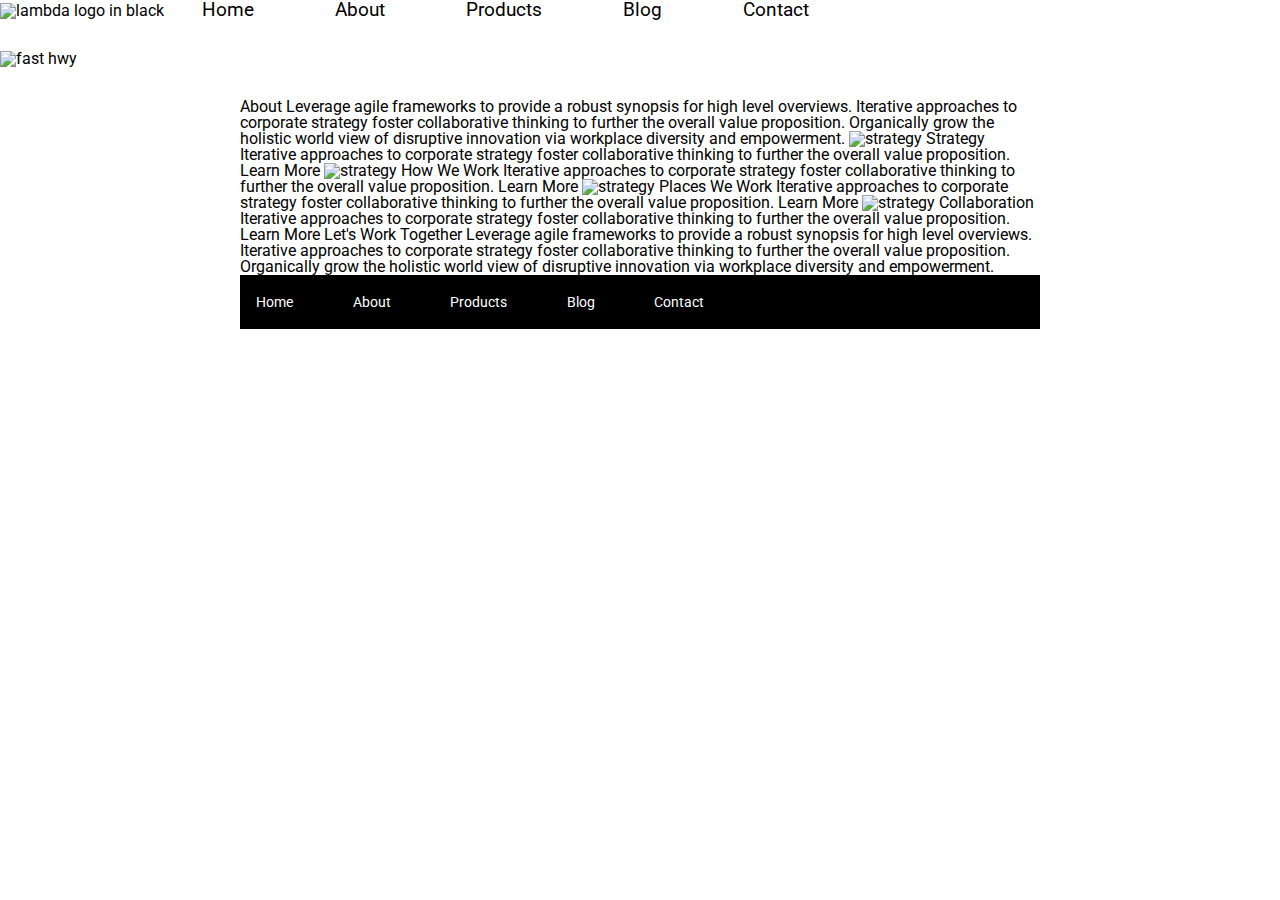
==== about.html @ 9910973c "homepage finished" ====
<!doctype html>

<html lang="en">
<head>
  <meta charset="utf-8">

  <title>Sprint Challenge - About</title>

  <link href="https://fonts.googleapis.com/css?family=Roboto|Rubik" rel="stylesheet">
  <link rel="stylesheet" href="css/index.css">

</head>

<body>
  <header>
    <div class="info">
      <div class="lambda">
          <img src="img/lambda-black.png" alt="lambda logo in black">
      </div>
      <nav>
          <a class="navtop" href="#index.html">Home</a>
          <a class="navtop" href="#about.html">About</a>
          <a class="navtop" href="#products">Products</a>
          <a class="navtop" href="#blog">Blog</a>
          <a class="navtop" href="#contact">Contact</a>
      </nav>
  </div> 
      <div class="jumbo">
          <img src="img/jumbo.jpg" alt="fast hwy" width="100%">
      </div>
  </header>
    <div class="container about-page">
     
    About

    Leverage agile frameworks to provide a robust synopsis for high level overviews. Iterative approaches to corporate strategy foster collaborative thinking to further the overall value proposition. Organically grow the holistic world view of disruptive innovation via workplace diversity and empowerment.


    <img src="img/about-plan.png" alt="strategy">
    
    Strategy
    
    Iterative approaches to corporate strategy foster collaborative thinking to further the overall value proposition.

    Learn More



    <img src="img/about-working.png" alt="strategy">
    
    How We Work
    
    Iterative approaches to corporate strategy foster collaborative thinking to further the overall value proposition.

    Learn More



    <img src="img/about-office.png" alt="strategy">
    
    Places We Work

    Iterative approaches to corporate strategy foster collaborative thinking to further the overall value proposition.

    Learn More

    <img src="img/about-meeting.png" alt="strategy">
    
    Collaboration
    
    Iterative approaches to corporate strategy foster collaborative thinking to further the overall value proposition.

    Learn More

    Let's Work Together

    Leverage agile frameworks to provide a robust synopsis for high level overviews. Iterative approaches to corporate strategy foster collaborative thinking to further the overall value proposition. Organically grow the holistic world view of disruptive innovation via workplace diversity and empowerment.
        
      <footer>
        <nav>
          <a href="index.html">Home</a>
          <a href="#">About</a>
          <a href="#">Products</a>
          <a href="#">Blog</a>
          <a href="#">Contact</a>
        </nav>
      </footer>
    </div><!-- container -->        
</body>
</html>
---- css/index.css ----
/* http://meyerweb.com/eric/tools/css/reset/ 
   v2.0 | 20110126
   License: none (public domain)
*/

html, body, div, span, applet, object, iframe,
h1, h2, h3, h4, h5, h6, p, blockquote, pre,
a, abbr, acronym, address, big, cite, code,
del, dfn, em, img, ins, kbd, q, s, samp,
small, strike, strong, sub, sup, tt, var,
b, u, i, center,
dl, dt, dd, ol, ul, li,
fieldset, form, label, legend,
table, caption, tbody, tfoot, thead, tr, th, td,
article, aside, canvas, details, embed, 
figure, figcaption, footer, header, hgroup, 
menu, nav, output, ruby, section, summary,
time, mark, audio, video {
	margin: 0;
	padding: 0;
	border: 0;
	font-size: 100%;
	font: inherit;
	vertical-align: baseline;
}
/* HTML5 display-role reset for older browsers */
article, aside, details, figcaption, figure, 
footer, header, hgroup, menu, nav, section {
	display: block;
}
body {
	line-height: 1;
}
ol, ul {
	list-style: none;
}
blockquote, q {
	quotes: none;
}
blockquote:before, blockquote:after,
q:before, q:after {
	content: '';
	content: none;
}
table {
	border-collapse: collapse;
	border-spacing: 0;
}

* {
    box-sizing: border-box;
    border: 2px solid gray;
}
.info{
    display: flex;
    margin-bottom: 2rem;
    align-items: baseline;
}
.info .navtop{
    margin: 0 2.4rem;
    width: 17%;
    font-size: 1.2rem;
    color: black;
    text-decoration: none;
}
.jumbo{
    margin-bottom: 2rem;
}
html, body {
    height: 100%;
    font-family: 'Roboto', sans-serif;
}

h1, h2, h3, h4, h5 {
    font-size: 18px;
    margin-bottom: 15px;
    font-family: 'Rubik', sans-serif;
}

p {
    line-height: 1.4;
}

.container {
    width: 800px;
    margin: 0 auto;
}

.top-content {
    display: flex;
    flex-wrap: wrap;
    justify-content: space-evenly;
    margin-bottom: 20px;
    border-bottom: 1px dashed black;
}

.top-content .text-container {
    width: 48%;
    padding: 0 1%;
    padding-bottom: 20px;  
}

.middle-content {
    margin-bottom: 20px;
    border-bottom: 1px dashed black;
}

.middle-content h2 {
    padding: 0 2%;
    margin-bottom: 0;
}

.middle-content .boxes {
    display: flex;
    flex-wrap: wrap;
    justify-content: space-evenly;
}

.middle-content .boxes .box {
    width: 12.5%;
    height: 100px;
    background: black;
    margin: 20px 2.5%;
    color: white;
    display: flex;
    align-items: center;
    justify-content: center;
}

.bottom-content {
    display: flex;
    margin: 0 2% 20px;
    justify-content: space-around;
}

.bottom-content .text-container {
    padding-right: 4%;
}

.bottom-content .text-container:last-child {
    padding-right: 0;
}

footer {
    width: 100%;
    background: black;
}

footer nav {
    width: 60%;
    display: flex;
    justify-content: space-between;
    align-items: center;
    padding: 20px 2%;
    font-size: 14px;
}

footer nav a {
    color: white;
    text-decoration: none;
}
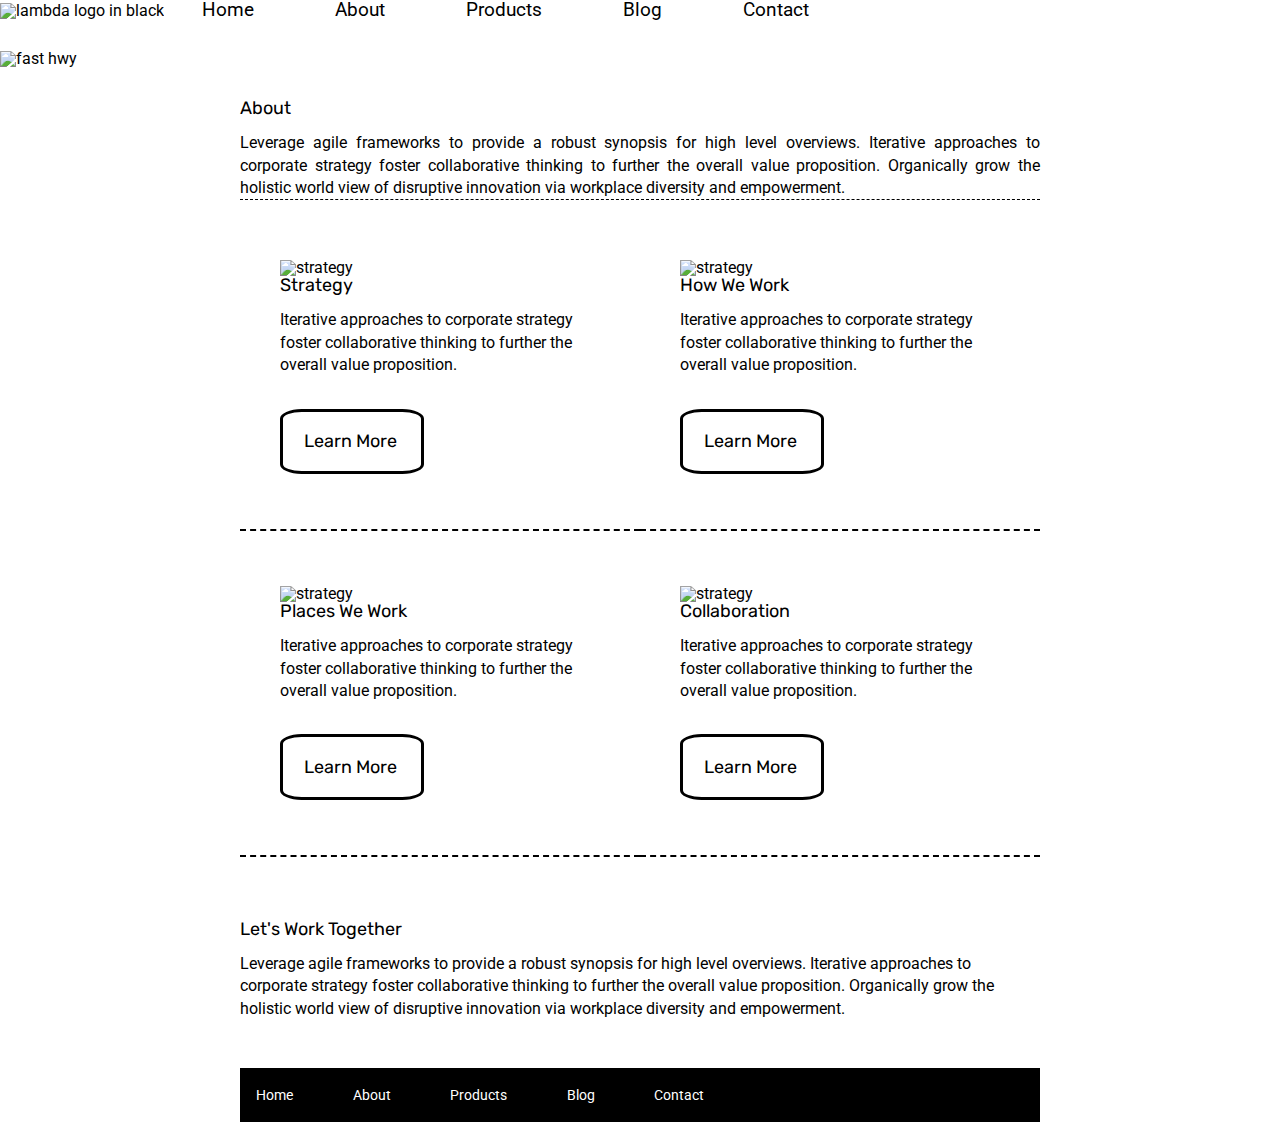
==== commit df112afc: "about page" ====
--- a/about.html
+++ b/about.html
@@ -13,78 +13,80 @@
 
 <body>
   <header>
-    <div class="info">
+    <div class="info">  
       <div class="lambda">
           <img src="img/lambda-black.png" alt="lambda logo in black">
       </div>
       <nav>
-          <a class="navtop" href="#index.html">Home</a>
-          <a class="navtop" href="#about.html">About</a>
+          <a class="navtop" href="index.html">Home</a>
+          <a class="navtop" href="about.html">About</a>
           <a class="navtop" href="#products">Products</a>
           <a class="navtop" href="#blog">Blog</a>
           <a class="navtop" href="#contact">Contact</a>
       </nav>
-  </div> 
+    </div>
       <div class="jumbo">
-          <img src="img/jumbo.jpg" alt="fast hwy" width="100%">
+          <img src="img/jumbo-about.png" alt="fast hwy" width="100%">
       </div>
   </header>
-    <div class="container about-page">
-     
-    About
+  <div class="container about-page">
+    <div class="first-content">
+      <h1>About</h1>
+        <p>Leverage agile frameworks to provide a robust synopsis for high level overviews. Iterative approaches to corporate strategy foster collaborative thinking to further the overall value proposition. Organically grow the holistic world view of disruptive innovation via workplace diversity and empowerment.</p>
+    </div>
+    <div class="second-content">
+      <div class="column">
+        <img src="img/about-plan.png" alt="strategy">
+          <h1>Strategy</h1> 
+    
+            <p>Iterative approaches to corporate strategy foster collaborative thinking to further the overall value proposition.</p>
 
-    Leverage agile frameworks to provide a robust synopsis for high level overviews. Iterative approaches to corporate strategy foster collaborative thinking to further the overall value proposition. Organically grow the holistic world view of disruptive innovation via workplace diversity and empowerment.
+          <h3>Learn More</h3>
+      </div>
+    
+      <div class="column">
+        <img src="img/about-working.png" alt="strategy">
+  
+          <h1>How We Work</h1>
+      
+            <p>Iterative approaches to corporate strategy foster collaborative thinking to further the overall value proposition.</p> 
 
+          <h3>Learn More</h3>
+      </div>
+      <div class="column">
+        <img src="img/about-office.png" alt="strategy">
+    
+          <h1>Places We Work</h1>
 
-    <img src="img/about-plan.png" alt="strategy">
+          <p>Iterative approaches to corporate strategy foster collaborative thinking to further the overall value proposition.</p> 
+
+          <h3>Learn More</h3>
+      </div>
+      
+      <div class="column">
+        <img src="img/about-meeting.png" alt="strategy">
     
-    Strategy
+          <h1>Collaboration</h1>
     
-    Iterative approaches to corporate strategy foster collaborative thinking to further the overall value proposition.
+            <p>Iterative approaches to corporate strategy foster collaborative thinking to further the overall value proposition.</p>
 
-    Learn More
-
-
-
-    <img src="img/about-working.png" alt="strategy">
-    
-    How We Work
-    
-    Iterative approaches to corporate strategy foster collaborative thinking to further the overall value proposition.
-
-    Learn More
-
-
-
-    <img src="img/about-office.png" alt="strategy">
-    
-    Places We Work
-
-    Iterative approaches to corporate strategy foster collaborative thinking to further the overall value proposition.
-
-    Learn More
-
-    <img src="img/about-meeting.png" alt="strategy">
-    
-    Collaboration
-    
-    Iterative approaches to corporate strategy foster collaborative thinking to further the overall value proposition.
-
-    Learn More
-
-    Let's Work Together
-
-    Leverage agile frameworks to provide a robust synopsis for high level overviews. Iterative approaches to corporate strategy foster collaborative thinking to further the overall value proposition. Organically grow the holistic world view of disruptive innovation via workplace diversity and empowerment.
-        
-      <footer>
-        <nav>
-          <a href="index.html">Home</a>
-          <a href="#">About</a>
-          <a href="#">Products</a>
-          <a href="#">Blog</a>
-          <a href="#">Contact</a>
-        </nav>
-      </footer>
-    </div><!-- container -->        
+          <h3>Learn More</h3>
+      </div>
+    </div>
+    <div class="third-content">
+        <h1>Let's Work Together</h1>
+  
+          <p>Leverage agile frameworks to provide a robust synopsis for high level overviews. Iterative approaches to corporate strategy foster collaborative thinking to further the overall value proposition. Organically grow the holistic world view of disruptive innovation via workplace diversity and empowerment.</p>
+    </div>    
+    <footer>
+      <nav>
+        <a href="index.html">Home</a>
+        <a href="about.html">About</a>
+        <a href="#">Products</a>
+        <a href="#">Blog</a>
+        <a href="#">Contact</a>
+      </nav>
+    </footer>
+  </div><!-- container -->        
 </body>
 </html>--- a/css/index.css
+++ b/css/index.css
@@ -49,7 +49,6 @@
 
 * {
     box-sizing: border-box;
-    border: 2px solid gray;
 }
 .info{
     display: flex;
@@ -158,4 +157,34 @@
 footer nav a {
     color: white;
     text-decoration: none;
+}
+.first-content{
+    text-align: justify;
+    margin-bottom: 20px;
+    border-bottom: 1px dashed black;
+}
+.second-content{
+    display: flex;
+    flex-wrap: wrap;
+    justify-content: left;
+    
+}
+.second-content .column{
+    flex: 0 1 50%;
+    padding: 5%;
+    width: 25%;
+    margin-bottom: 15px;
+    border-bottom: 2px dashed black;
+    margin-left: 0;
+}
+h3{
+    margin-top: 2rem;
+    padding: 1.3rem;
+    border: 3px solid black;
+    border-radius: 15%;
+    width: 9rem;
+    align-content: center;
+}
+.third-content{
+    margin: 3rem 0;
 }